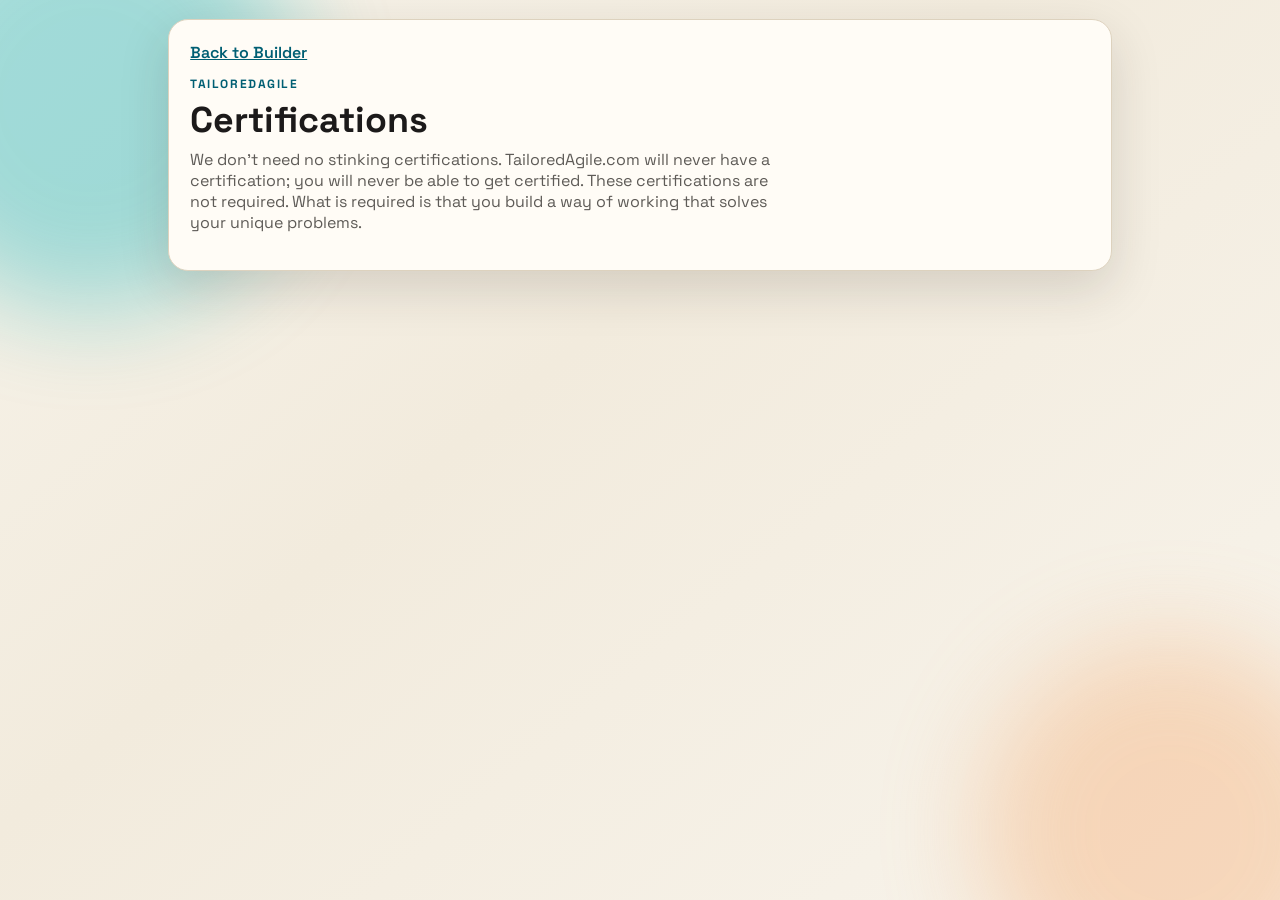
==== certification.html @ c6056c0e "Update catalog pages and styling" ====
<!doctype html>
<html lang="en">
  <head>
    <meta charset="UTF-8" />
    <meta name="viewport" content="width=device-width, initial-scale=1.0" />
    <title>TailoredAgile | Certifications</title>
    <link rel="preconnect" href="https://fonts.googleapis.com" />
    <link rel="preconnect" href="https://fonts.gstatic.com" crossorigin />
    <link
      href="https://fonts.googleapis.com/css2?family=Space+Grotesk:wght@400;500;600;700&family=IBM+Plex+Mono:wght@400;500&display=swap"
      rel="stylesheet"
    />
    <link rel="stylesheet" href="styles.css" />
  </head>
  <body>
    <div class="bg-shape bg-shape-a" aria-hidden="true"></div>
    <div class="bg-shape bg-shape-b" aria-hidden="true"></div>

    <main class="practice-layout">
      <section class="practice-panel">
        <a href="index.html" class="back-link">Back to Builder</a>
        <p class="eyebrow">TailoredAgile</p>
        <h1>Certifications</h1>
        <p class="section-lead">
          We don't need no stinking certifications. TailoredAgile.com will never have a
          certification; you will never be able to get certified. These certifications are
          not required. What is required is that you build a way of working that solves your
          unique problems.
        </p>
      </section>
    </main>
  </body>
</html>
---- styles.css ----
:root {
  --bg: #f8f4ec;
  --surface: #fffaf1;
  --ink: #1c1a1a;
  --muted: #5e5b57;
  --accent: #005f73;
  --accent-2: #ee9b00;
  --stroke: #ddd2be;
  --danger: #b02a37;
  --shadow: 0 18px 50px rgba(41, 35, 30, 0.15);
}

*,
*::before,
*::after {
  box-sizing: border-box;
}

body {
  margin: 0;
  min-height: 100vh;
  color: var(--ink);
  font-family: "Space Grotesk", system-ui, sans-serif;
  background: linear-gradient(140deg, #f7f3ea 0%, #f2ebdd 42%, #f8f4ec 100%);
  position: relative;
  overflow-x: hidden;
}

.bg-shape {
  position: fixed;
  z-index: -1;
  border-radius: 999px;
  filter: blur(50px);
  opacity: 0.35;
}

.bg-shape-a {
  width: 420px;
  height: 420px;
  top: -110px;
  left: -120px;
  background: #00afb9;
}

.bg-shape-b {
  width: 380px;
  height: 380px;
  bottom: -120px;
  right: -80px;
  background: #f4a261;
}

.topbar {
  max-width: 1200px;
  margin: 0 auto;
  padding: 1.5rem 1.1rem 0.8rem;
  display: flex;
  justify-content: space-between;
  align-items: flex-start;
  gap: 1rem;
}

.topbar-actions {
  display: inline-flex;
  align-items: center;
  gap: 0.55rem;
}

.collections-link {
  text-decoration: none;
  color: var(--accent);
  border: 1px solid var(--stroke);
  border-radius: 10px;
  padding: 0.46rem 0.72rem;
  font-weight: 600;
  background: #fff;
}

.collections-link:hover {
  background: color-mix(in oklab, var(--surface), white 35%);
}

.eyebrow {
  margin: 0;
  text-transform: uppercase;
  letter-spacing: 0.13em;
  font-size: 0.75rem;
  color: var(--accent);
  font-weight: 700;
}

h1 {
  margin: 0.45rem 0 0;
  font-size: clamp(1.5rem, 2.8vw, 2.3rem);
  line-height: 1.15;
}

.layout {
  max-width: 1200px;
  margin: 0 auto;
  padding: 0.6rem 1.1rem 2rem;
  display: grid;
  grid-template-columns: minmax(200px, 240px) minmax(0, 2.3fr) minmax(280px, 0.95fr);
  gap: 1.2rem;
  align-items: start;
}

.catalog,
.cart-panel,
.filter-sidebar {
  background: color-mix(in oklab, var(--surface), white 35%);
  border: 1px solid var(--stroke);
  border-radius: 20px;
  box-shadow: var(--shadow);
}

.filter-sidebar {
  padding: 1rem;
}

.catalog {
  padding: 1.35rem;
}

h2 {
  margin: 0;
}

.section-lead {
  color: var(--muted);
  margin-top: 0.55rem;
  max-width: 60ch;
}

.filter-panel {
  padding: 0;
  position: sticky;
  top: 1rem;
}

.filter-search {
  margin-bottom: 0.9rem;
}

.anti-patterns-filter {
  width: 100%;
  margin-bottom: 0.85rem;
}

.filter-search label {
  display: block;
  margin-bottom: 0.35rem;
  font-size: 0.82rem;
  font-weight: 700;
  color: var(--accent);
  text-transform: uppercase;
  letter-spacing: 0.08em;
}

.filter-search input {
  width: 100%;
  border: 1px solid var(--stroke);
  border-radius: 10px;
  padding: 0.5rem 0.65rem;
  font: inherit;
  background: #fff;
}

.filter-search input:focus {
  outline: 2px solid color-mix(in oklab, var(--accent), white 65%);
  outline-offset: 1px;
}

.filter-panel h3 {
  margin: 0 0 0.65rem;
  font-size: 0.95rem;
}

.filter-list {
  display: flex;
  flex-direction: column;
  gap: 0.5rem;
}

button.filter-btn {
  text-align: left;
  border: 1px solid var(--stroke);
  border-radius: 10px;
  background: #fff;
  color: var(--ink);
  font-size: 0.9rem;
  font-weight: 600;
  padding: 0.45rem 0.6rem;
}

button.filter-btn.active {
  background: var(--accent);
  color: white;
  border-color: var(--accent);
}

.catalog-grid {
  display: grid;
  grid-template-columns: repeat(3, minmax(0, 1fr));
  gap: 0.85rem;
}

.catalog-empty {
  margin: 0.8rem 0 0;
  color: var(--muted);
}

.item-card {
  border: 1px solid var(--stroke);
  border-radius: 14px;
  padding: 0.95rem;
  background: #fffdf7;
  display: flex;
  flex-direction: column;
  gap: 0.45rem;
  transform: translateY(10px);
  opacity: 0;
  animation: rise-in 0.45s ease forwards;
  cursor: pointer;
  transition: border-color 0.15s ease, transform 0.15s ease, box-shadow 0.15s ease;
}

.item-card:hover {
  border-color: color-mix(in oklab, var(--accent), white 50%);
  box-shadow: 0 8px 22px rgba(41, 35, 30, 0.12);
  transform: translateY(-1px);
}

.item-badge {
  align-self: flex-start;
  padding: 0.16rem 0.45rem;
  border-radius: 999px;
  border: 1px solid var(--stroke);
  color: var(--accent);
  font-size: 0.76rem;
  font-weight: 700;
}

.item-title {
  margin: 0;
  font-size: 1.06rem;
}

.item-desc {
  margin: 0;
  color: var(--muted);
  font-size: 0.93rem;
}

.item-footer {
  margin-top: auto;
  display: flex;
  justify-content: flex-end;
  align-items: center;
  gap: 0.6rem;
}

button {
  border: 0;
  font: inherit;
  cursor: pointer;
}

.add-btn,
.checkout-btn,
.cart-toggle {
  background: var(--accent);
  color: white;
  border-radius: 10px;
  padding: 0.48rem 0.8rem;
  font-weight: 600;
  transition: transform 0.15s ease, background 0.2s ease;
}

.add-btn:hover,
.checkout-btn:hover,
.cart-toggle:hover {
  background: #004b5b;
  transform: translateY(-1px);
}

.add-btn.is-added,
.add-btn:disabled {
  background: #3f7f8d;
  cursor: default;
  transform: none;
}

.ghost-btn {
  background: transparent;
  color: var(--accent);
  border: 1px solid var(--stroke);
  border-radius: 10px;
  padding: 0.42rem 0.72rem;
}

.cart-toggle {
  display: inline-flex;
  align-items: center;
  gap: 0.5rem;
}

.cart-toggle span {
  background: white;
  color: var(--accent);
  border-radius: 999px;
  min-width: 1.4rem;
  padding: 0.04rem 0.3rem;
  font-family: "IBM Plex Mono", monospace;
}

.cart-panel {
  display: flex;
  flex-direction: column;
  min-height: 420px;
}

.cart-header,
.cart-footer {
  padding: 1rem;
}

.cart-header {
  display: flex;
  justify-content: space-between;
  align-items: center;
  border-bottom: 1px solid var(--stroke);
}

.cart-items {
  padding: 0.9rem 1rem;
  display: flex;
  flex-direction: column;
  gap: 0.75rem;
  max-height: 54vh;
  overflow: auto;
}

.empty-cart {
  color: var(--muted);
  border: 1px dashed var(--stroke);
  border-radius: 12px;
  padding: 1rem;
  margin: 0;
}

.cart-row {
  border: 1px solid var(--stroke);
  border-radius: 12px;
  padding: 0.8rem;
  display: block;
  background: #fffdf8;
}

.cart-row h4 {
  margin: 0;
  font-size: 1rem;
}

.cart-row p {
  margin: 0.25rem 0 0;
  color: var(--muted);
  font-size: 0.9rem;
}

.remove-btn {
  margin-top: 0.4rem;
  background: transparent;
  color: var(--danger);
  padding: 0;
  font-size: 0.85rem;
}

.cart-total-row {
  display: flex;
  justify-content: space-between;
  align-items: baseline;
  margin-bottom: 0.8rem;
  font-family: "IBM Plex Mono", monospace;
}

.checkout-btn {
  width: 100%;
  padding-block: 0.62rem;
}

.tiny-note {
  margin: 0.7rem 0 0;
  color: var(--muted);
  font-size: 0.78rem;
}

.checkout-dialog {
  width: min(500px, 94vw);
  border: 1px solid var(--stroke);
  border-radius: 14px;
  padding: 1rem;
}

.checkout-dialog::backdrop {
  background: rgba(25, 23, 22, 0.5);
}

.checkout-dialog h3 {
  margin-top: 0;
}

.checkout-dialog ul {
  padding-left: 1.15rem;
  color: var(--muted);
}

.checkout-total {
  font-family: "IBM Plex Mono", monospace;
}

.checkout-dialog menu {
  display: flex;
  gap: 0.6rem;
  justify-content: flex-end;
  padding: 0;
  margin: 0;
}

.collections-layout {
  max-width: 980px;
  margin: 0 auto;
  padding: 1.2rem 1.1rem 2rem;
}

.collections-panel {
  background: color-mix(in oklab, var(--surface), white 35%);
  border: 1px solid var(--stroke);
  border-radius: 20px;
  box-shadow: var(--shadow);
  padding: 1.35rem;
}

.collections-grid {
  margin-top: 1rem;
  display: grid;
  grid-template-columns: repeat(auto-fit, minmax(240px, 1fr));
  gap: 0.85rem;
}

.collection-card {
  border: 1px solid var(--stroke);
  border-radius: 14px;
  padding: 1rem;
  background: #fffdf7;
  display: flex;
  flex-direction: column;
  gap: 0.55rem;
  transform: translateY(10px);
  opacity: 0;
  animation: rise-in 0.45s ease forwards;
}

.collection-card h2 {
  font-size: 1rem;
}

.collection-desc {
  margin: 0;
  color: var(--muted);
  font-size: 0.93rem;
}

.collection-list {
  margin: 0;
  padding-left: 1.1rem;
  color: var(--muted);
  font-size: 0.9rem;
}

.collection-use {
  margin-top: auto;
  text-align: center;
  text-decoration: none;
}

.practice-layout {
  max-width: 980px;
  margin: 0 auto;
  padding: 1.2rem 1.1rem 2rem;
}

.practice-panel {
  background: color-mix(in oklab, var(--surface), white 35%);
  border: 1px solid var(--stroke);
  border-radius: 20px;
  box-shadow: var(--shadow);
  padding: 1.35rem;
}

.back-link {
  display: inline-block;
  margin-bottom: 0.8rem;
  color: var(--accent);
  font-weight: 600;
}

.summary-grid {
  margin-top: 1rem;
  display: grid;
  grid-template-columns: repeat(auto-fit, minmax(220px, 1fr));
  gap: 0.85rem;
}

.summary-card {
  border: 1px solid var(--stroke);
  border-radius: 14px;
  padding: 0.95rem;
  background: #fffdf7;
}

.summary-card h2 {
  font-size: 1rem;
  margin-bottom: 0.45rem;
}

.summary-card p {
  margin: 0;
  color: var(--muted);
  line-height: 1.45;
}

@keyframes rise-in {
  to {
    opacity: 1;
    transform: translateY(0);
  }
}

@media (max-width: 960px) {
  .layout {
    grid-template-columns: 1fr;
  }

  .topbar-actions {
    width: 100%;
    justify-content: flex-end;
  }

  .catalog-grid {
    grid-template-columns: repeat(2, minmax(0, 1fr));
  }

  .filter-panel {
    position: static;
  }

  .filter-list {
    flex-direction: row;
    flex-wrap: wrap;
  }

  .cart-panel {
    position: fixed;
    right: 0;
    top: 0;
    height: 100vh;
    width: min(420px, 95vw);
    border-radius: 16px 0 0 16px;
    transform: translateX(100%);
    transition: transform 0.25s ease;
    z-index: 10;
  }

  .cart-panel.open {
    transform: translateX(0);
  }
}

@media (max-width: 640px) {
  .catalog-grid {
    grid-template-columns: 1fr;
  }
}
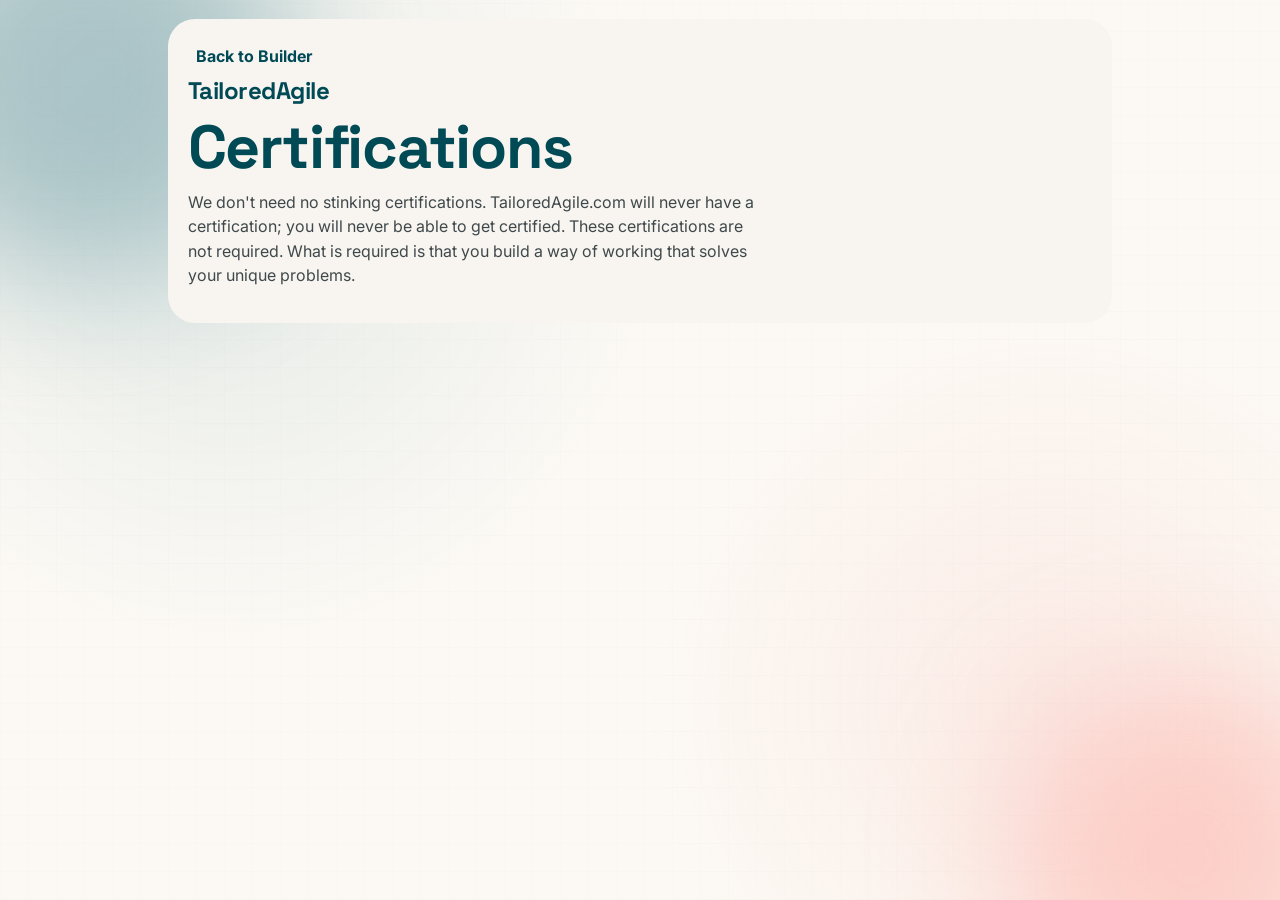
==== commit b40327e4: "Apply new editorial UI template and refine top bar/background" ====
--- a/certification.html
+++ b/certification.html
@@ -7,7 +7,7 @@
     <link rel="preconnect" href="https://fonts.googleapis.com" />
     <link rel="preconnect" href="https://fonts.gstatic.com" crossorigin />
     <link
-      href="https://fonts.googleapis.com/css2?family=Space+Grotesk:wght@400;500;600;700&family=IBM+Plex+Mono:wght@400;500&display=swap"
+      href="https://fonts.googleapis.com/css2?family=Space+Grotesk:wght@400;500;600;700&family=Inter:wght@400;500;600;700&family=IBM+Plex+Mono:wght@400;500&display=swap"
       rel="stylesheet"
     />
     <link rel="stylesheet" href="styles.css" />
--- a/styles.css
+++ b/styles.css
@@ -1,13 +1,24 @@
 :root {
-  --bg: #f8f4ec;
-  --surface: #fffaf1;
-  --ink: #1c1a1a;
-  --muted: #5e5b57;
-  --accent: #005f73;
-  --accent-2: #ee9b00;
-  --stroke: #ddd2be;
-  --danger: #b02a37;
-  --shadow: 0 18px 50px rgba(41, 35, 30, 0.15);
+  --surface: #fcf9f4;
+  --surface-low: #f6f3ee;
+  --surface-high: #ebe8e3;
+  --surface-card: #ffffff;
+  --on-surface: #1c1c19;
+  --on-surface-variant: #3f484b;
+  --primary: #004a56;
+  --primary-container: #006473;
+  --secondary-container: #f99188;
+  --on-secondary-container: #732824;
+  --primary-fixed: #a5eeff;
+  --on-primary: #ffffff;
+  --outline-variant: rgba(111, 121, 123, 0.18);
+  --danger: #ba1a1a;
+  --radius-sm: 0.5rem;
+  --radius-md: 0.9rem;
+  --radius-lg: 1.25rem;
+  --radius-xl: 1.7rem;
+  --whisper: 0 12px 32px -4px rgba(28, 28, 25, 0.06);
+  --ease-luxe: cubic-bezier(0.22, 1, 0.36, 1);
 }
 
 *,
@@ -16,239 +27,412 @@
   box-sizing: border-box;
 }
 
+html,
 body {
   margin: 0;
+  min-height: 100%;
+}
+
+body {
   min-height: 100vh;
-  color: var(--ink);
-  font-family: "Space Grotesk", system-ui, sans-serif;
-  background: linear-gradient(140deg, #f7f3ea 0%, #f2ebdd 42%, #f8f4ec 100%);
+  font-family: "Inter", system-ui, sans-serif;
+  color: var(--on-surface);
+  line-height: 1.45;
+  background: var(--surface);
+  overflow-x: hidden;
   position: relative;
-  overflow-x: hidden;
+}
+
+body::before {
+  content: "";
+  position: fixed;
+  inset: 0;
+  z-index: -3;
+  pointer-events: none;
+  background:
+    repeating-linear-gradient(
+      0deg,
+      rgba(0, 74, 86, 0.035) 0,
+      rgba(0, 74, 86, 0.035) 1px,
+      transparent 1px,
+      transparent 28px
+    ),
+    repeating-linear-gradient(
+      90deg,
+      rgba(0, 74, 86, 0.03) 0,
+      rgba(0, 74, 86, 0.03) 1px,
+      transparent 1px,
+      transparent 28px
+    );
+  opacity: 0.35;
+}
+
+body::after {
+  content: "";
+  position: fixed;
+  inset: 0;
+  z-index: -2;
+  pointer-events: none;
+  background:
+    radial-gradient(circle at 18% 24%, rgba(0, 100, 115, 0.09), transparent 34%),
+    radial-gradient(circle at 82% 78%, rgba(249, 145, 136, 0.12), transparent 32%);
 }
 
 .bg-shape {
   position: fixed;
   z-index: -1;
   border-radius: 999px;
-  filter: blur(50px);
-  opacity: 0.35;
+  filter: blur(70px);
+  opacity: 0.5;
+  pointer-events: none;
 }
 
 .bg-shape-a {
-  width: 420px;
-  height: 420px;
-  top: -110px;
+  width: 410px;
+  height: 410px;
+  top: -130px;
   left: -120px;
-  background: #00afb9;
+  background: color-mix(in oklab, var(--primary-container), white 34%);
 }
 
 .bg-shape-b {
-  width: 380px;
-  height: 380px;
-  bottom: -120px;
-  right: -80px;
-  background: #f4a261;
+  width: 360px;
+  height: 360px;
+  bottom: -140px;
+  right: -90px;
+  background: color-mix(in oklab, var(--secondary-container), white 24%);
+}
+
+h1,
+h2,
+h3,
+h4 {
+  margin: 0;
+  color: var(--primary);
+  font-family: "Space Grotesk", system-ui, sans-serif;
+  letter-spacing: -0.02em;
+}
+
+a {
+  color: var(--primary);
+}
+
+button,
+input {
+  font: inherit;
+}
+
+button {
+  border: 0;
+  background: none;
+  cursor: pointer;
 }
 
 .topbar {
-  max-width: 1200px;
-  margin: 0 auto;
-  padding: 1.5rem 1.1rem 0.8rem;
+  position: fixed;
+  top: 0;
+  left: 0;
+  right: 0;
+  transform: none;
+  width: 100%;
+  z-index: 30;
+  max-width: none;
+  margin: 0;
+  padding: 1.35rem clamp(1rem, 3vw, 3rem);
   display: flex;
   justify-content: space-between;
-  align-items: flex-start;
+  align-items: center;
   gap: 1rem;
+  background: linear-gradient(180deg, rgba(252, 249, 244, 0.82) 0%, rgba(252, 249, 244, 0.58) 100%);
+  backdrop-filter: blur(12px);
+  box-shadow: var(--whisper);
+}
+
+.topbar > div:first-child h1 {
+  display: none;
+}
+
+.eyebrow {
+  margin: 0;
+  text-transform: none;
+  letter-spacing: -0.02em;
+  font-size: 1.5rem;
+  font-weight: 800;
+  color: var(--primary);
+  font-family: "Space Grotesk", system-ui, sans-serif;
+}
+
+h1 {
+  margin-top: 0.4rem;
+  font-size: clamp(2rem, 5vw, 3.8rem);
+  line-height: 1.08;
 }
 
 .topbar-actions {
   display: inline-flex;
+  flex-wrap: wrap;
   align-items: center;
-  gap: 0.55rem;
+  justify-content: flex-end;
+  gap: 1.2rem;
+  font-family: "Space Grotesk", system-ui, sans-serif;
+  text-transform: uppercase;
+  font-size: 0.78rem;
+  letter-spacing: 0.06em;
+  font-weight: 700;
+}
+
+.collections-link,
+.cart-toggle,
+.add-btn,
+.checkout-btn,
+.collection-use {
+  text-decoration: none;
+  display: inline-flex;
+  align-items: center;
+  justify-content: center;
+  gap: 0.45rem;
+  border-radius: var(--radius-sm);
+  font-weight: 700;
+  letter-spacing: 0.01em;
+  transition: transform 600ms var(--ease-luxe), box-shadow 600ms var(--ease-luxe),
+    background-color 600ms var(--ease-luxe), color 600ms var(--ease-luxe);
 }
 
 .collections-link {
-  text-decoration: none;
-  color: var(--accent);
-  border: 1px solid var(--stroke);
-  border-radius: 10px;
-  padding: 0.46rem 0.72rem;
+  padding: 0 0 0.18rem;
+  background: transparent;
+  color: color-mix(in oklab, var(--primary), white 45%);
+  border: 0;
+  border-bottom: 2px solid transparent;
+  border-radius: 0;
+}
+
+.collections-link:hover {
+  transform: none;
+  box-shadow: none;
+  background: transparent;
+  color: var(--primary);
+}
+
+.cart-toggle {
+  padding: 0 0 0.18rem;
+  background: transparent;
+  color: var(--primary);
+  box-shadow: none;
+  border-radius: 0;
+  border-bottom: 2px solid var(--primary);
+}
+
+.cart-toggle:hover,
+.add-btn:hover,
+.checkout-btn:hover,
+.collection-use:hover {
+  transform: translateY(-2px);
+}
+
+.cart-toggle span {
+  min-width: auto;
+  text-align: left;
+  border-radius: 0;
+  padding: 0;
+  background: transparent;
+  color: inherit;
+  font-family: inherit;
+  font-size: inherit;
   font-weight: 600;
-  background: #fff;
-}
-
-.collections-link:hover {
-  background: color-mix(in oklab, var(--surface), white 35%);
-}
-
-.eyebrow {
-  margin: 0;
-  text-transform: uppercase;
-  letter-spacing: 0.13em;
-  font-size: 0.75rem;
-  color: var(--accent);
-  font-weight: 700;
-}
-
-h1 {
-  margin: 0.45rem 0 0;
-  font-size: clamp(1.5rem, 2.8vw, 2.3rem);
-  line-height: 1.15;
 }
 
 .layout {
-  max-width: 1200px;
+  max-width: 1920px;
   margin: 0 auto;
-  padding: 0.6rem 1.1rem 2rem;
+  padding: 6.8rem 1rem 2rem;
   display: grid;
-  grid-template-columns: minmax(200px, 240px) minmax(0, 2.3fr) minmax(280px, 0.95fr);
-  gap: 1.2rem;
+  grid-template-columns: 1fr;
+  gap: 1rem;
   align-items: start;
 }
 
+.filter-sidebar,
 .catalog,
 .cart-panel,
-.filter-sidebar {
-  background: color-mix(in oklab, var(--surface), white 35%);
-  border: 1px solid var(--stroke);
-  border-radius: 20px;
-  box-shadow: var(--shadow);
-}
-
-.filter-sidebar {
+.collections-panel,
+.practice-panel {
+  background: color-mix(in oklab, var(--surface-low), white 18%);
+  border-radius: var(--radius-xl);
+}
+
+.filter-sidebar,
+.cart-panel,
+.collections-panel,
+.practice-panel {
   padding: 1rem;
 }
 
 .catalog {
-  padding: 1.35rem;
-}
-
-h2 {
-  margin: 0;
-}
-
-.section-lead {
-  color: var(--muted);
-  margin-top: 0.55rem;
-  max-width: 60ch;
+  padding: 1rem;
+  background: transparent;
+  border-radius: 0;
 }
 
 .filter-panel {
-  padding: 0;
-  position: sticky;
-  top: 1rem;
+  position: static;
 }
 
 .filter-search {
   margin-bottom: 0.9rem;
-}
-
-.anti-patterns-filter {
-  width: 100%;
-  margin-bottom: 0.85rem;
 }
 
 .filter-search label {
   display: block;
   margin-bottom: 0.35rem;
-  font-size: 0.82rem;
-  font-weight: 700;
-  color: var(--accent);
+  font-family: "IBM Plex Mono", monospace;
+  font-size: 0.72rem;
+  letter-spacing: 0.12em;
   text-transform: uppercase;
-  letter-spacing: 0.08em;
-}
-
-.filter-search input {
+  color: var(--on-surface-variant);
+}
+
+.filter-search input,
+.cart-title-input {
   width: 100%;
-  border: 1px solid var(--stroke);
-  border-radius: 10px;
-  padding: 0.5rem 0.65rem;
-  font: inherit;
-  background: #fff;
-}
-
-.filter-search input:focus {
-  outline: 2px solid color-mix(in oklab, var(--accent), white 65%);
-  outline-offset: 1px;
+  border: 0;
+  border-bottom: 2px solid var(--outline-variant);
+  border-radius: var(--radius-sm);
+  background: var(--surface-card);
+  padding: 0.56rem 0.68rem;
+}
+
+.filter-search input:focus,
+.cart-title-input:focus {
+  outline: 2px solid rgba(0, 74, 86, 0.28);
+  outline-offset: 2px;
+  border-bottom-color: color-mix(in oklab, var(--primary), white 34%);
+}
+
+.anti-patterns-filter,
+button.filter-btn,
+.ghost-btn {
+  width: 100%;
+  text-align: left;
+  border-radius: var(--radius-sm);
+  border: 1px solid var(--outline-variant);
+  background: color-mix(in oklab, var(--surface-card), var(--surface-low) 20%);
+  padding: 0.48rem 0.68rem;
+  font-size: 0.9rem;
+  font-weight: 600;
+  color: var(--on-surface);
+  transition: transform 600ms var(--ease-luxe), background-color 600ms var(--ease-luxe),
+    color 600ms var(--ease-luxe);
+}
+
+.anti-patterns-filter {
+  margin-bottom: 0.85rem;
 }
 
 .filter-panel h3 {
   margin: 0 0 0.65rem;
+  color: var(--primary);
   font-size: 0.95rem;
 }
 
 .filter-list {
   display: flex;
   flex-direction: column;
-  gap: 0.5rem;
-}
-
-button.filter-btn {
-  text-align: left;
-  border: 1px solid var(--stroke);
-  border-radius: 10px;
-  background: #fff;
-  color: var(--ink);
-  font-size: 0.9rem;
-  font-weight: 600;
-  padding: 0.45rem 0.6rem;
-}
-
-button.filter-btn.active {
-  background: var(--accent);
-  color: white;
-  border-color: var(--accent);
+  gap: 0.48rem;
+}
+
+button.filter-btn.active,
+.anti-patterns-filter.active {
+  background: linear-gradient(135deg, var(--primary) 0%, var(--primary-container) 100%);
+  color: var(--on-primary);
+  border-color: transparent;
+}
+
+.catalog h2 {
+  font-size: clamp(2rem, 5vw, 4rem);
+}
+
+.section-lead {
+  margin-top: 0.6rem;
+  color: var(--on-surface-variant);
+  max-width: 58ch;
+  line-height: 1.52;
+  font-size: 1rem;
 }
 
 .catalog-grid {
+  margin-top: 1.1rem;
   display: grid;
-  grid-template-columns: repeat(3, minmax(0, 1fr));
-  gap: 0.85rem;
+  grid-template-columns: 1fr;
+  gap: 1rem;
 }
 
 .catalog-empty {
-  margin: 0.8rem 0 0;
-  color: var(--muted);
-}
-
-.item-card {
-  border: 1px solid var(--stroke);
-  border-radius: 14px;
-  padding: 0.95rem;
-  background: #fffdf7;
+  margin: 0.9rem 0 0;
+  color: var(--on-surface-variant);
+}
+
+.item-card,
+.collection-card,
+.summary-card,
+.cart-row,
+.empty-cart {
+  border-radius: var(--radius-md);
+  background: var(--surface-card);
+}
+
+.item-card,
+.collection-card {
   display: flex;
   flex-direction: column;
-  gap: 0.45rem;
-  transform: translateY(10px);
+  gap: 0.48rem;
+  padding: 1.15rem;
   opacity: 0;
-  animation: rise-in 0.45s ease forwards;
-  cursor: pointer;
-  transition: border-color 0.15s ease, transform 0.15s ease, box-shadow 0.15s ease;
-}
-
-.item-card:hover {
-  border-color: color-mix(in oklab, var(--accent), white 50%);
-  box-shadow: 0 8px 22px rgba(41, 35, 30, 0.12);
-  transform: translateY(-1px);
+  transform: translateY(12px);
+  animation: rise-in 620ms var(--ease-luxe) forwards;
+  transition: transform 600ms var(--ease-luxe), box-shadow 600ms var(--ease-luxe),
+    background-color 600ms var(--ease-luxe);
+}
+
+.item-card:hover,
+.collection-card:hover,
+.summary-card:hover,
+.cart-row:hover {
+  transform: translateY(-3px);
+  box-shadow: var(--whisper);
+}
+
+.item-card--anti-pattern {
+  background: color-mix(in oklab, var(--secondary-container), white 34%);
 }
 
 .item-badge {
   align-self: flex-start;
-  padding: 0.16rem 0.45rem;
+  padding: 0.17rem 0.46rem;
   border-radius: 999px;
-  border: 1px solid var(--stroke);
-  color: var(--accent);
-  font-size: 0.76rem;
+  font-size: 0.68rem;
+  text-transform: uppercase;
+  letter-spacing: 0.13em;
   font-weight: 700;
+  font-family: "IBM Plex Mono", monospace;
+  background: color-mix(in oklab, var(--primary-fixed), white 50%);
+  color: color-mix(in oklab, var(--primary), black 5%);
+}
+
+.item-card--anti-pattern .item-badge {
+  background: color-mix(in oklab, var(--secondary-container), white 30%);
+  color: var(--on-secondary-container);
 }
 
 .item-title {
   margin: 0;
-  font-size: 1.06rem;
+  font-size: 1.25rem;
+  line-height: 1.2;
 }
 
 .item-desc {
   margin: 0;
-  color: var(--muted);
+  color: var(--on-surface-variant);
   font-size: 0.93rem;
 }
 
@@ -256,105 +440,152 @@
   margin-top: auto;
   display: flex;
   justify-content: flex-end;
-  align-items: center;
-  gap: 0.6rem;
-}
-
-button {
-  border: 0;
-  font: inherit;
-  cursor: pointer;
 }
 
 .add-btn,
 .checkout-btn,
-.cart-toggle {
-  background: var(--accent);
-  color: white;
-  border-radius: 10px;
-  padding: 0.48rem 0.8rem;
-  font-weight: 600;
-  transition: transform 0.15s ease, background 0.2s ease;
-}
-
-.add-btn:hover,
-.checkout-btn:hover,
-.cart-toggle:hover {
-  background: #004b5b;
-  transform: translateY(-1px);
+.collection-use {
+  padding: 0.5rem 0.8rem;
+  background: linear-gradient(135deg, var(--primary) 0%, var(--primary-container) 100%);
+  color: var(--on-primary);
 }
 
 .add-btn.is-added,
 .add-btn:disabled {
-  background: #3f7f8d;
+  background: color-mix(in oklab, var(--primary), white 34%);
+  opacity: 0.9;
+  transform: none;
   cursor: default;
-  transform: none;
-}
-
-.ghost-btn {
-  background: transparent;
-  color: var(--accent);
-  border: 1px solid var(--stroke);
-  border-radius: 10px;
-  padding: 0.42rem 0.72rem;
-}
-
-.cart-toggle {
-  display: inline-flex;
-  align-items: center;
-  gap: 0.5rem;
-}
-
-.cart-toggle span {
-  background: white;
-  color: var(--accent);
-  border-radius: 999px;
-  min-width: 1.4rem;
-  padding: 0.04rem 0.3rem;
-  font-family: "IBM Plex Mono", monospace;
 }
 
 .cart-panel {
   display: flex;
   flex-direction: column;
   min-height: 420px;
+  position: fixed;
+  right: 0;
+  top: 0;
+  width: min(420px, 95vw);
+  height: 100vh;
+  border-radius: var(--radius-lg) 0 0 var(--radius-lg);
+  transform: translateX(100%);
+  transition: transform 600ms var(--ease-luxe);
+  z-index: 40;
+  box-shadow: var(--whisper);
+  background: color-mix(in oklab, var(--surface-low), white 18%);
 }
 
 .cart-header,
 .cart-footer {
-  padding: 1rem;
-}
-
-.cart-header {
-  display: flex;
-  justify-content: space-between;
-  align-items: center;
-  border-bottom: 1px solid var(--stroke);
-}
-
-.cart-items {
-  padding: 0.9rem 1rem;
+  padding: 0.2rem;
+}
+
+.cart-title-wrap {
   display: flex;
   flex-direction: column;
-  gap: 0.75rem;
-  max-height: 54vh;
+  gap: 0.4rem;
+}
+
+.cart-header h2 {
+  font-size: 1.35rem;
+}
+
+.cart-name-editor {
+  display: flex;
+  align-items: center;
+  gap: 0.45rem;
+}
+
+.cart-name-display {
+  margin: 0;
+  color: var(--primary);
+  font-weight: 700;
+  word-break: break-word;
+}
+
+.cart-name-edit-btn {
+  display: inline-flex;
+  align-items: center;
+  justify-content: center;
+  width: 1.85rem;
+  height: 1.85rem;
+  border-radius: 0.5rem;
+  color: var(--primary);
+  border: 1px solid transparent;
+}
+
+.cart-name-edit-btn:hover {
+  border-color: var(--outline-variant);
+  background: var(--surface-card);
+}
+
+.cart-name-edit-btn:focus-visible,
+.ghost-btn:focus-visible,
+.collections-link:focus-visible,
+.cart-toggle:focus-visible,
+.add-btn:focus-visible,
+.checkout-btn:focus-visible,
+button.filter-btn:focus-visible,
+.anti-patterns-filter:focus-visible,
+.remove-btn:focus-visible,
+.back-link:focus-visible,
+.collection-use:focus-visible {
+  outline: 2px solid rgba(0, 74, 86, 0.35);
+  outline-offset: 2px;
+}
+
+.cart-name-edit-btn svg {
+  width: 1rem;
+  height: 1rem;
+}
+
+.cart-name-editor .cart-title-input {
+  display: none;
+}
+
+.cart-name-editor.is-editing {
+  align-items: stretch;
+}
+
+.cart-name-editor.is-editing .cart-name-display,
+.cart-name-editor.is-editing .cart-name-edit-btn {
+  display: none;
+}
+
+.cart-name-editor.is-editing .cart-title-input {
+  display: block;
+}
+
+.sr-only {
+  position: absolute;
+  width: 1px;
+  height: 1px;
+  padding: 0;
+  margin: -1px;
+  overflow: hidden;
+  clip: rect(0, 0, 0, 0);
+  white-space: nowrap;
+  border: 0;
+}
+
+.cart-items {
+  padding: 0.85rem 0.2rem;
+  display: flex;
+  flex-direction: column;
+  gap: 0.7rem;
+  max-height: calc(100vh - 19rem);
   overflow: auto;
 }
 
+.empty-cart,
+.cart-row {
+  padding: 0.85rem;
+}
+
 .empty-cart {
-  color: var(--muted);
-  border: 1px dashed var(--stroke);
-  border-radius: 12px;
-  padding: 1rem;
-  margin: 0;
-}
-
-.cart-row {
-  border: 1px solid var(--stroke);
-  border-radius: 12px;
-  padding: 0.8rem;
-  display: block;
-  background: #fffdf8;
+  margin: 0;
+  color: var(--on-surface-variant);
+  background: color-mix(in oklab, var(--surface-card), var(--surface-low) 28%);
 }
 
 .cart-row h4 {
@@ -363,24 +594,25 @@
 }
 
 .cart-row p {
-  margin: 0.25rem 0 0;
-  color: var(--muted);
-  font-size: 0.9rem;
+  margin: 0.2rem 0 0;
+  color: var(--on-surface-variant);
+  font-size: 0.86rem;
+  font-family: "IBM Plex Mono", monospace;
 }
 
 .remove-btn {
-  margin-top: 0.4rem;
-  background: transparent;
+  margin-top: 0.45rem;
+  padding: 0;
   color: var(--danger);
-  padding: 0;
   font-size: 0.85rem;
+  font-weight: 700;
 }
 
 .cart-total-row {
   display: flex;
   justify-content: space-between;
   align-items: baseline;
-  margin-bottom: 0.8rem;
+  margin-bottom: 0.75rem;
   font-family: "IBM Plex Mono", monospace;
 }
 
@@ -391,19 +623,22 @@
 
 .tiny-note {
   margin: 0.7rem 0 0;
-  color: var(--muted);
-  font-size: 0.78rem;
+  color: var(--on-surface-variant);
+  font-size: 0.74rem;
+  line-height: 1.4;
 }
 
 .checkout-dialog {
   width: min(500px, 94vw);
-  border: 1px solid var(--stroke);
-  border-radius: 14px;
+  border: 1px solid var(--outline-variant);
+  border-radius: var(--radius-md);
+  background: var(--surface-card);
   padding: 1rem;
 }
 
 .checkout-dialog::backdrop {
-  background: rgba(25, 23, 22, 0.5);
+  background: rgba(25, 23, 22, 0.45);
+  backdrop-filter: blur(4px);
 }
 
 .checkout-dialog h3 {
@@ -412,7 +647,7 @@
 
 .checkout-dialog ul {
   padding-left: 1.15rem;
-  color: var(--muted);
+  color: var(--on-surface-variant);
 }
 
 .checkout-total {
@@ -423,111 +658,91 @@
   display: flex;
   gap: 0.6rem;
   justify-content: flex-end;
+  margin: 0;
   padding: 0;
-  margin: 0;
-}
-
-.collections-layout {
-  max-width: 980px;
-  margin: 0 auto;
-  padding: 1.2rem 1.1rem 2rem;
-}
-
-.collections-panel {
-  background: color-mix(in oklab, var(--surface), white 35%);
-  border: 1px solid var(--stroke);
-  border-radius: 20px;
-  box-shadow: var(--shadow);
-  padding: 1.35rem;
-}
-
-.collections-grid {
-  margin-top: 1rem;
-  display: grid;
-  grid-template-columns: repeat(auto-fit, minmax(240px, 1fr));
-  gap: 0.85rem;
-}
-
-.collection-card {
-  border: 1px solid var(--stroke);
-  border-radius: 14px;
-  padding: 1rem;
-  background: #fffdf7;
-  display: flex;
-  flex-direction: column;
-  gap: 0.55rem;
-  transform: translateY(10px);
-  opacity: 0;
-  animation: rise-in 0.45s ease forwards;
-}
-
-.collection-card h2 {
-  font-size: 1rem;
-}
-
-.collection-desc {
-  margin: 0;
-  color: var(--muted);
-  font-size: 0.93rem;
-}
-
-.collection-list {
-  margin: 0;
-  padding-left: 1.1rem;
-  color: var(--muted);
-  font-size: 0.9rem;
-}
-
-.collection-use {
-  margin-top: auto;
-  text-align: center;
-  text-decoration: none;
-}
-
+}
+
+.collections-layout,
 .practice-layout {
   max-width: 980px;
   margin: 0 auto;
   padding: 1.2rem 1.1rem 2rem;
 }
 
+.collections-panel,
 .practice-panel {
-  background: color-mix(in oklab, var(--surface), white 35%);
-  border: 1px solid var(--stroke);
-  border-radius: 20px;
-  box-shadow: var(--shadow);
-  padding: 1.35rem;
-}
-
-.back-link {
-  display: inline-block;
-  margin-bottom: 0.8rem;
-  color: var(--accent);
-  font-weight: 600;
-}
-
+  background: color-mix(in oklab, var(--surface-low), white 18%);
+  padding: 1.25rem;
+}
+
+.collections-grid,
 .summary-grid {
   margin-top: 1rem;
   display: grid;
-  grid-template-columns: repeat(auto-fit, minmax(220px, 1fr));
-  gap: 0.85rem;
+  grid-template-columns: repeat(auto-fit, minmax(240px, 1fr));
+  gap: 0.9rem;
+}
+
+.collection-card h2,
+.summary-card h2 {
+  font-size: 1.08rem;
+}
+
+.collection-desc,
+.collection-list,
+.summary-card p {
+  margin: 0;
+  color: var(--on-surface-variant);
+  font-size: 0.94rem;
+}
+
+.collection-list {
+  margin-top: 0.2rem;
+  padding-left: 1rem;
+}
+
+.collection-use {
+  margin-top: auto;
+}
+
+.back-link {
+  display: inline-flex;
+  align-items: center;
+  border-radius: var(--radius-sm);
+  padding: 0.35rem 0.55rem;
+  font-weight: 700;
+  text-decoration: none;
+  transition: background-color 600ms var(--ease-luxe), transform 600ms var(--ease-luxe);
+}
+
+.back-link:hover {
+  transform: translateY(-1px);
+  background: rgba(255, 255, 255, 0.7);
 }
 
 .summary-card {
-  border: 1px solid var(--stroke);
-  border-radius: 14px;
   padding: 0.95rem;
-  background: #fffdf7;
-}
-
-.summary-card h2 {
-  font-size: 1rem;
-  margin-bottom: 0.45rem;
-}
-
-.summary-card p {
-  margin: 0;
-  color: var(--muted);
-  line-height: 1.45;
+  transition: transform 600ms var(--ease-luxe), box-shadow 600ms var(--ease-luxe);
+}
+
+.video-section {
+  margin-top: 1rem;
+}
+
+.video-frame-wrap {
+  position: relative;
+  width: 100%;
+  aspect-ratio: 16 / 9;
+  border-radius: var(--radius-md);
+  overflow: hidden;
+  background: #000;
+  box-shadow: var(--whisper);
+}
+
+.video-frame-wrap iframe {
+  width: 100%;
+  height: 100%;
+  border: 0;
 }
 
 @keyframes rise-in {
@@ -537,18 +752,139 @@
   }
 }
 
-@media (max-width: 960px) {
+@media (min-width: 760px) {
+  .catalog-grid {
+    grid-template-columns: repeat(2, minmax(0, 1fr));
+    gap: 1.15rem;
+  }
+}
+
+@media (min-width: 960px) {
+  .layout {
+    grid-template-columns: 16rem minmax(0, 1fr);
+    gap: 1.1rem;
+    padding: 6.8rem 1.2rem 2rem;
+  }
+
+  .filter-panel {
+    position: sticky;
+    top: 6.6rem;
+  }
+}
+
+@media (min-width: 1280px) {
+  .layout {
+    display: block;
+    padding: 6.8rem 1rem 2rem;
+  }
+
+  .filter-sidebar {
+    position: fixed;
+    left: max(1rem, calc((100vw - 1920px) / 2 + 1rem));
+    top: 6.1rem;
+    width: 16rem;
+    height: calc(100vh - 7rem);
+    overflow: auto;
+    border-radius: 1rem;
+  }
+
+  .catalog {
+    margin-left: 17rem;
+    margin-right: 19rem;
+    padding: 0.8rem 0.8rem 1.5rem;
+  }
+
+  .catalog-grid {
+    grid-template-columns: repeat(3, minmax(0, 1fr));
+    gap: 1.25rem;
+  }
+
+  .cart-panel {
+    right: max(1rem, calc((100vw - 1920px) / 2 + 1rem));
+    top: 6.1rem;
+    width: 18rem;
+    height: calc(100vh - 7rem);
+    border-radius: 1rem;
+    transform: translateX(0);
+    z-index: 20;
+  }
+
+  .cart-toggle {
+    display: none;
+  }
+}
+
+@media (max-width: 1279px) {
+  .topbar {
+    padding-top: 1rem;
+    padding-bottom: 1rem;
+  }
+
+  .eyebrow {
+    font-size: 1.2rem;
+  }
+
+  .topbar-actions {
+    gap: 0.6rem;
+    font-size: 0.74rem;
+    letter-spacing: 0.04em;
+  }
+
+  .collections-link {
+    padding: 0.52rem 0.82rem;
+    background: rgba(255, 255, 255, 0.65);
+    color: color-mix(in oklab, var(--primary), white 20%);
+    border: 1px solid var(--outline-variant);
+    border-bottom-color: var(--outline-variant);
+    border-radius: var(--radius-sm);
+  }
+
+  .cart-toggle {
+    padding: 0.56rem 0.9rem;
+    background: linear-gradient(135deg, var(--primary) 0%, var(--primary-container) 100%);
+    color: var(--on-primary);
+    box-shadow: 0 10px 28px -10px rgba(0, 74, 86, 0.42);
+    border-bottom: 0;
+    border-radius: var(--radius-sm);
+  }
+
+  .cart-toggle span {
+    min-width: 1.45rem;
+    text-align: center;
+    border-radius: 999px;
+    padding: 0.03rem 0.33rem;
+    background: rgba(255, 255, 255, 0.92);
+    color: var(--primary);
+    font-family: "IBM Plex Mono", monospace;
+    font-size: 0.84rem;
+  }
+
+  .cart-panel.open {
+    transform: translateX(0);
+  }
+}
+
+@media (max-width: 1080px) {
   .layout {
     grid-template-columns: 1fr;
   }
+}
+
+@media (max-width: 960px) {
+  .topbar {
+    align-items: center;
+    flex-direction: row;
+    gap: 0.6rem;
+  }
 
   .topbar-actions {
-    width: 100%;
+    width: auto;
     justify-content: flex-end;
   }
 
-  .catalog-grid {
-    grid-template-columns: repeat(2, minmax(0, 1fr));
+  .layout {
+    grid-template-columns: 1fr;
+    padding-top: 8.1rem;
   }
 
   .filter-panel {
@@ -560,24 +896,28 @@
     flex-wrap: wrap;
   }
 
+  .anti-patterns-filter,
+  button.filter-btn {
+    width: auto;
+  }
+
   .cart-panel {
-    position: fixed;
-    right: 0;
-    top: 0;
-    height: 100vh;
-    width: min(420px, 95vw);
-    border-radius: 16px 0 0 16px;
-    transform: translateX(100%);
-    transition: transform 0.25s ease;
-    z-index: 10;
-  }
-
-  .cart-panel.open {
-    transform: translateX(0);
+    background: color-mix(in oklab, var(--surface), white 32%);
   }
 }
 
 @media (max-width: 640px) {
+  .topbar {
+    padding: 1rem 0.9rem;
+  }
+
+  .layout,
+  .collections-layout,
+  .practice-layout {
+    padding-left: 0.9rem;
+    padding-right: 0.9rem;
+  }
+
   .catalog-grid {
     grid-template-columns: 1fr;
   }
